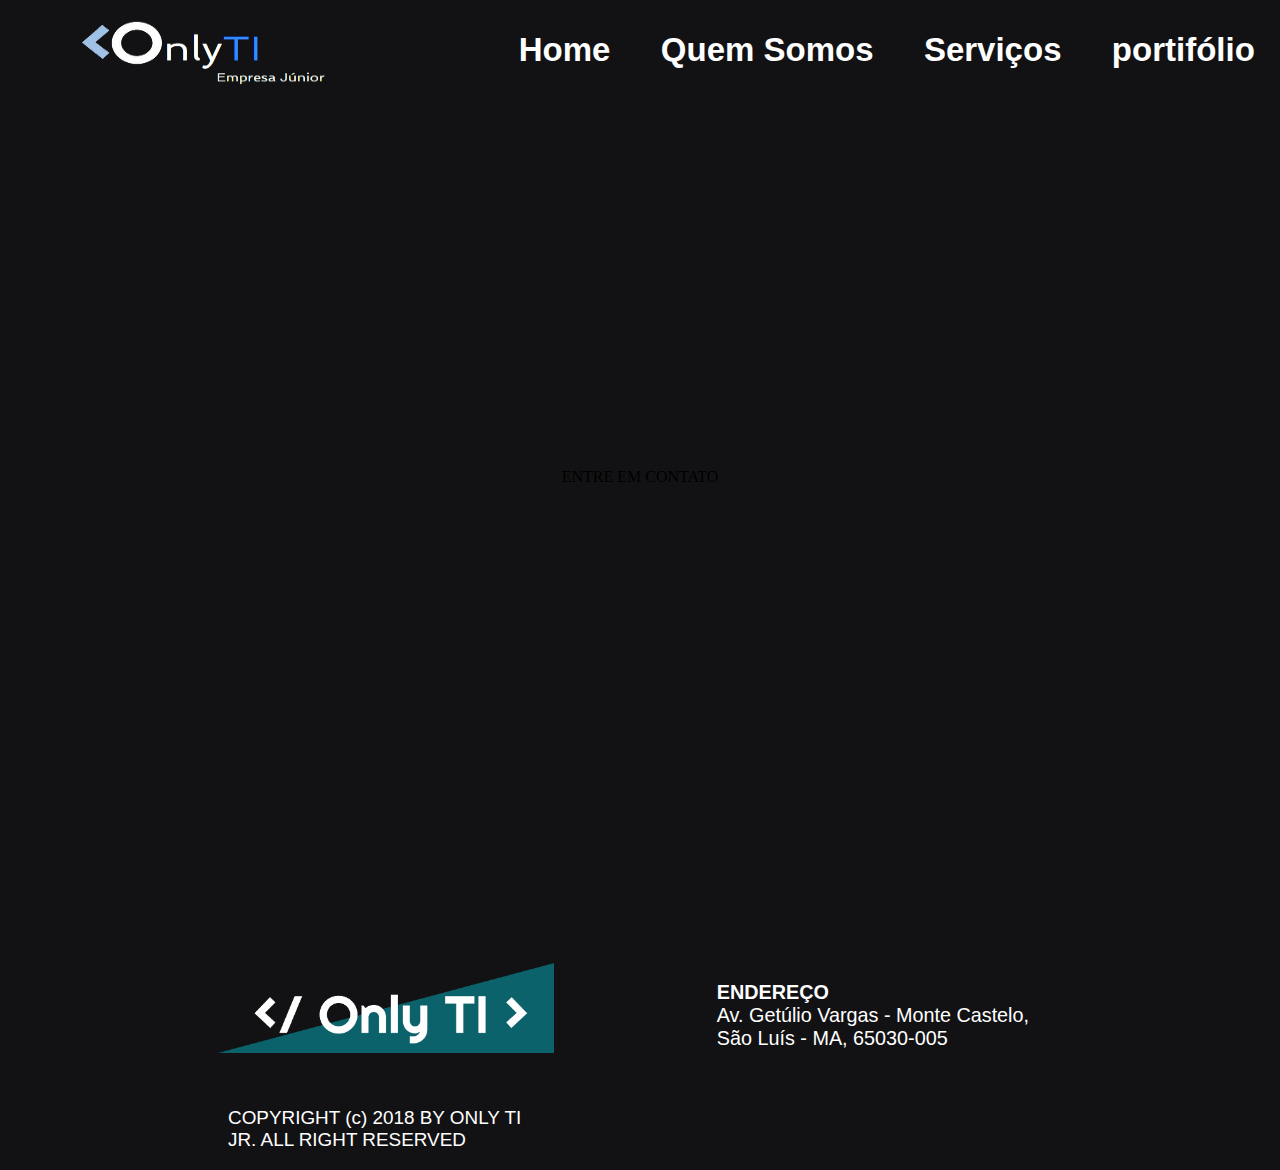
==== contato.html @ 10f6a3de "Add files via upload" ====
<!DOCTYPE html>
<html lang="pt-br">
<head>
    <meta charset="UTF-8">
    <meta name="viewport" content="width=device-width, initial-scale=1.0">
    <title>Home</title>  
    
    <link rel="stylesheet" href="home.css">
</head>
<body>  
    <div class="header">
        <img src="image-removebg-preview 2.png" class="logo"alt="logo only ti"> 
        <div class="HButtons">
        <div class="headerButton">
            <p>  Home</p>
        </div>
        <div class="headerButton"> 
           <p> Quem Somos</p>
        </div>
        <div class="headerButton">
            <p>   Serviços</p>
        </div>
        <div class="headerButton">
            <p> portifólio</p>
        </div>
</div> 
    </div> 
    <div class="Pbody"> 
        <div class="contato-tittle">ENTRE EM CONTATO</div> 
        
    </div>
    <div class="rodape"> 
      <div class="rodape-column-1">
        <img src="logo_only_-_footer_u8.png"class="bottomlogo" alt=""> 
      <p class="copyright">COPYRIGHT (c) 2018 BY ONLY TI JR. ALL RIGHT RESERVED</p>
      </div> 
      <div class="rodape-column-2">
       <a href="https://maps.app.goo.gl/9dsYf3GpVNB6xmtf8"> <p class="endereço"><strong>ENDEREÇO</strong></p> 
        <p class="endereço">Av. Getúlio Vargas - Monte Castelo, São Luís - MA, 65030-005</p></a>
      </div> 
      <div class="logos">
        <img src="./logo_instagram_-_footer_u6 6.png" alt=""> 
        <img src="./logo_facebook_-_footer_u3 6.png" alt=""> 
      </div>
    </div>
    <script src="home.js"></script>
</body>
</html>
---- home.css ----
* {
    padding: 0;
    margin: 0; 
  
}
body{
    background-color: #121214; 
    display: flex; 
    align-items: center; 
    flex-direction: column; 
    overflow-x: hidden;
}   
.scroll{
    display: flex; 
}
.quadradotest{
    width: 13vmin; 
    height: 13vmin; 
    background-color: green; 
    position: relative; 
    left: 30.3vw; 
    top: -11vh;  
    margin-left: 2vw ;
    margin-bottom: 9vh; 
    border-radius: 50%; 
    background-image: url(./assets/img/insta.jpg); 
    background-size: cover; 
    cursor: pointer; 
    user-select: none; 
    transition: 1s;  
} 
.quadradotest::after{ 
    content: "";
    position: absolute; 
    left: 0; 
    top: 0; 
    height: 100%; 
    width: 100%;  
    border-radius: 50%; 
    opacity: 0;
    background-image: url(./assets/img/pngwing.com\ \(1\).png); 
    background-size:cover;   
    transition: 0.6s;
} 
.quadradotest::before{ 
    content: "Pedro Julius";
    position: absolute;  
    display: flex; 
    justify-content: center; 
    font-family: Arial, Helvetica, sans-serif; 
    font-weight: bolder; 
    font-size: 2vmin;
    left: 0;  
    bottom: -20%; 
    color: white; 
    height: 10%; 
    width: 100%;  
    border-radius: 50%; 
    opacity: 1;
    transition: 0.6s;
} 


.quadradotest:hover::after{
    opacity: 0.8; 
    backdrop-filter: blur(10px); 
    box-shadow: 0px 0px 20px 1px rgb(185, 75, 202), inset 0px 0px 2px 3px rgb(185, 75, 202);
}  




::-webkit-scrollbar {
    width: 0.5vw;
    position: absolute; 
  }
  
  ::-webkit-scrollbar-track {
    margin-top: 11vh;
    margin-bottom: -1vh;
    box-shadow: inset 0 0 20px 20px #121214;
  }
  
  /* Handle */
  ::-webkit-scrollbar-thumb {
    background: rgb(14, 91, 136);
    border-radius: 3px;
    cursor: pointer;
    height: 10px; 
  }
  
  /* Handle on hover */
  ::-webkit-scrollbar-thumb:hover {
    background: #1a56b8;
  }
  
.header {
    width: 100vw;
    height: 11vh;
    background-color: #121214;
    display: flex; 
    z-index: 1;
}

.logo {
    margin-left: 5vw;
}

.HButtons {
    display: flex;
    justify-content: space-around;
    position: relative;
    margin-left: 12vw;
    width: 70vw;
}

.headerButton {
    cursor: pointer;
    position: relative;
    color: white;
    height: 11vh;
    width: max-content;
    display: flex;
    align-items: center;
    font-size: 33px;
    font-family: Arial, Helvetica, sans-serif;
    font-weight: bold;
    white-space: nowrap;
    transition: 0.3s;
    user-select: none;
}

.headerButton:hover {
    color: #4e90db;
}

.headerButton::after {
    content: "";
    position: absolute;
    top: 7.9vh;
    height: 4px;
    width: 100%;
    left: 0;
    transform: translate(-20%, 0);
    background-color: #A0C0E4;
    transform-origin: bottom right;
    transition: transform 0.25s ease-out;
    transition: 0.3s;
    transform: scaleX(0);
}

.headerButton:hover::after {
    transform: scaleX(1);
    transform-origin: bottom;
} 
.Pbody{ 
    width: 75vw; 
    height: 84vh;
    display: flex; 
    align-items: center; 
    justify-content: center;   
}   
.column-direction{
    flex-direction: column;
}
.Bimage{
    width: 100vw; 
    position: absolute; 
    height: 92.4%;
} 

.text1{
    height: 38vh; 
    width: 48vw; 
    position: absolute; 
    background-color: #121214b0; 
    right: 0; 
 
    border-top-left-radius: 30px; 
    border-bottom-left-radius: 30px; 
    color: white; 
    font-family: Arial, Helvetica, sans-serif;  
    font-weight: bold;
} 
.titulo{
    font-size: 4.4vmin; 
    width: 50%; 
    margin: 6%; 
    margin-top: 3%; 
} 
.descricao{
    font-size: 2.7vmin; 
    margin-left: 10%; 
    transform: translateY(-10%);  
    width: 77%; 
} 
.contact-button{ 
    width: 14%; 
    height: 7vh; 
    background-color: #4e90db; 
    position: absolute; 
    bottom: 16%; 
    right: 20%; 
    display: flex; 
    justify-content: center; 
    align-items: center;   
    font-family: Arial, Helvetica, sans-serif;  
    font-weight: bold; 
    color: white; 
    font-size: 2.4vmin; 
    border-radius: 12px; 
    box-shadow: -10px 10px 5px rgba(0, 0, 0, 0.524); 
    cursor: pointer; 
    transition: 0.3s;  
    box-sizing: border-box;
    user-select: none;  
    transition-property:background-color, color;
} 
.contact-button:hover{
    background-color: #121214; 
    color: #4e90db; 
    border:solid #2f78cb 3px
} 
.rodape{
    width: 70vw; 
    height: 25vh; 
    display: flex;   
    margin-top: 10vh;
    position: relative;
} 
.bottomlogo{
    height: 10vh; 
    margin-top: 2vh; 
    margin-left: 2vw;
}  
.copyright{
    color: white; 
    font-size: 2.1vmin;  
    margin: 4vmin;  
    font-family: Arial, Helvetica, sans-serif;
    margin-top: 5.5vmin;
} 
.rodape-column-2{
    color:white;  
    margin: 4vmin; 
    margin-left: 17vmin; 
    font-size:2.2vmin ; 
    font-family: Arial, Helvetica, sans-serif;
} 
.logos{
    position: absolute; 
    right: 5vw; 
    bottom: 2vh; 
} 
a:hover {
color: #4e90db; 
cursor: pointer;
}   
a{
    color: white; 
    text-decoration: none;
}  
.titulo-quemSomos{
    font-size: 8vmin; 
    color: #2B689C; 
    font-weight: bold; 
    font-family: 'Lilita One', cursive; 
    position: absolute; 
    top: -10vmin; 
    left: 0; 
    margin: 18vmin; 
    margin-top: 28vmin;
} 
.sub-tittle{
    font-family: 'Lilita One', Arial;  
    font-size: 5vmin;
    color: #2B689C; 
    position: absolute;  
    top: 0; 
    left: 4vmin; 
    margin: 18vmin; 
    margin-top: 38vmin;
} 
.paragraph{
    color: white; 
    font-size: 3vmin; 
    width: 45vw;
}
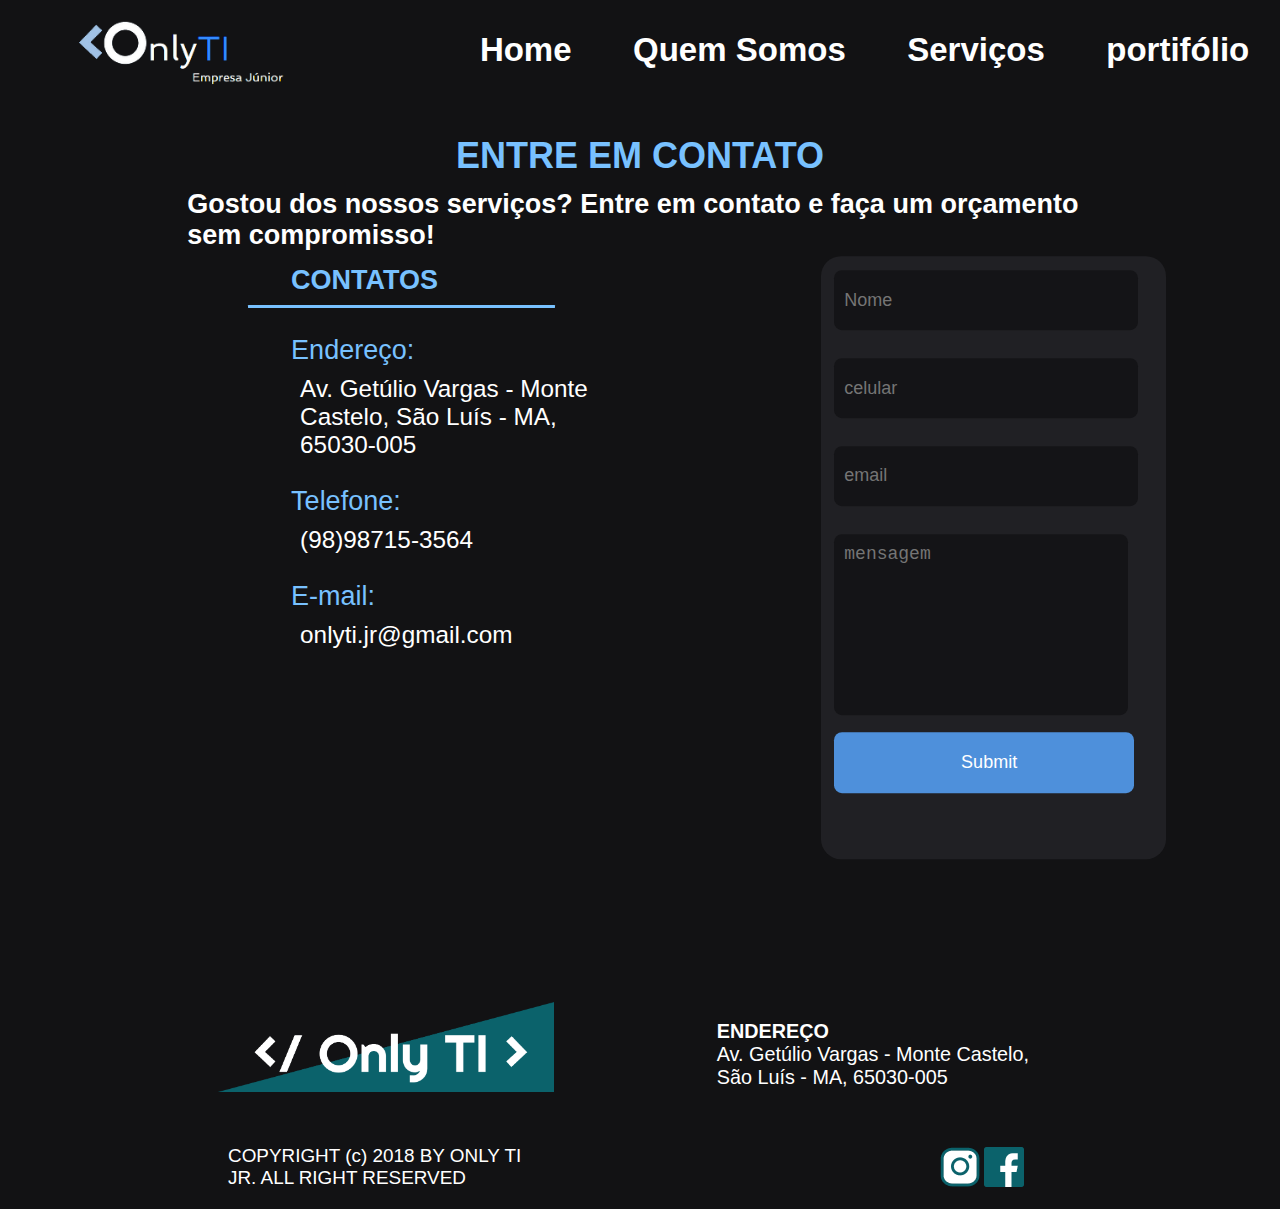
==== commit a04f4c6a: "Add files via upload" ====
--- a/contato.html
+++ b/contato.html
@@ -9,14 +9,14 @@
 </head>
 <body>  
     <div class="header">
-        <img src="image-removebg-preview 2.png" class="logo"alt="logo only ti"> 
+        <img src="./assets/img/image-removebg-preview 2.png" class="logo"alt="logo only ti"> 
         <div class="HButtons">
-        <div class="headerButton">
+       <a href="./index.html"> <div class="headerButton">
             <p>  Home</p>
-        </div>
-        <div class="headerButton"> 
+        </div></a>
+       <a href="./QuemSomos.html"> <div class="headerButton"> 
            <p> Quem Somos</p>
-        </div>
+        </div></a>
         <div class="headerButton">
             <p>   Serviços</p>
         </div>
@@ -26,12 +26,36 @@
 </div> 
     </div> 
     <div class="Pbody"> 
-        <div class="contato-tittle">ENTRE EM CONTATO</div> 
-        
+        <div class="contato-title">ENTRE EM CONTATO
+         <p class="white p1"> Gostou dos nossos serviços? Entre em contato e faça um orçamento sem compromisso!</p>
+        </div> 
+        <div class="contact-box"> 
+          <form action="./index.html">
+          <input type="text" placeholder="Nome" name="nome"> 
+          <input type="text" placeholder="celular" name="celular"> 
+          <input type="email" placeholder="email" name="email">  
+          <textarea placeholder="mensagem" class="mensagem" name="mensagem"></textarea> 
+          <input type="submit" class="submit-button" ></form>
+        </div> 
+        <div class="contact">
+          <div class="contact-info">CONTATOS
+            <hr> 
+            <div class="contact-subtitle">Endereço:
+              <p class="contact-paragraph">Av. Getúlio Vargas - Monte Castelo, São Luís - MA, 65030-005 </p>
+            </div> 
+            <div class="contact-subtitle">Telefone:
+              <p class="contact-paragraph">(98)98715-3564</p>
+            </div> 
+            <div class="contact-subtitle">E-mail:
+              <p class="contact-paragraph">onlyti.jr@gmail.com
+              </p>
+            </div>
+          </div> 
+        </div>
     </div>
     <div class="rodape"> 
       <div class="rodape-column-1">
-        <img src="logo_only_-_footer_u8.png"class="bottomlogo" alt=""> 
+        <img src="./assets/img/logo_only_-_footer_u8.png"class="bottomlogo" alt=""> 
       <p class="copyright">COPYRIGHT (c) 2018 BY ONLY TI JR. ALL RIGHT RESERVED</p>
       </div> 
       <div class="rodape-column-2">
@@ -39,8 +63,8 @@
         <p class="endereço">Av. Getúlio Vargas - Monte Castelo, São Luís - MA, 65030-005</p></a>
       </div> 
       <div class="logos">
-        <img src="./logo_instagram_-_footer_u6 6.png" alt=""> 
-        <img src="./logo_facebook_-_footer_u3 6.png" alt=""> 
+        <img src="./assets/img/logo_instagram_-_footer_u6 6.png" alt=""> 
+        <img src="./assets/img/logo_facebook_-_footer_u3 6.png" alt=""> 
       </div>
     </div>
     <script src="home.js"></script>
--- a/home.css
+++ b/home.css
@@ -11,15 +11,23 @@
     overflow-x: hidden;
 }   
 .scroll{
-    display: flex; 
-}
+    display: flex;  
+    width: 40vw; 
+    height: 20vh;  
+    position: relative; 
+    left: 30vw; 
+    top: -17vh;
+} 
+a{
+    color: white; 
+    text-decoration: none; 
+}  
 .quadradotest{
     width: 13vmin; 
     height: 13vmin; 
     background-color: green; 
     position: relative; 
-    left: 30.3vw; 
-    top: -11vh;  
+   
     margin-left: 2vw ;
     margin-bottom: 9vh; 
     border-radius: 50%; 
@@ -97,10 +105,13 @@
 .header {
     width: 100vw;
     height: 11vh;
-    background-color: #121214;
+    background-color: #121214; 
     display: flex; 
-    z-index: 1;
-}
+    position: fixed; 
+    top: 0; 
+    z-index: 1; 
+    transition: 0.2s;
+} 
 
 .logo {
     margin-left: 5vw;
@@ -159,6 +170,7 @@
     display: flex; 
     align-items: center; 
     justify-content: center;   
+    margin-top: 15.3vh;
 }   
 .column-direction{
     flex-direction: column;
@@ -199,7 +211,7 @@
     height: 7vh; 
     background-color: #4e90db; 
     position: absolute; 
-    bottom: 16%; 
+    bottom: 12%; 
     right: 20%; 
     display: flex; 
     justify-content: center; 
@@ -256,10 +268,7 @@
 color: #4e90db; 
 cursor: pointer;
 }   
-a{
-    color: white; 
-    text-decoration: none;
-}  
+
 .titulo-quemSomos{
     font-size: 8vmin; 
     color: #2B689C; 
@@ -271,7 +280,7 @@
     margin: 18vmin; 
     margin-top: 28vmin;
 } 
-.sub-tittle{
+.sub-title{
     font-family: 'Lilita One', Arial;  
     font-size: 5vmin;
     color: #2B689C; 
@@ -285,6 +294,147 @@
     color: white; 
     font-size: 3vmin; 
     width: 45vw;
-}
-
-
+} 
+.contato-title{
+    color: #78C1FF; 
+    font-family: Arial, Helvetica, sans-serif; 
+    font-weight: bolder; 
+    position: absolute; 
+    top: 15vh; 
+    font-size: 4vmin; 
+    transition: 0.4s; 
+    cursor: pointer;
+}  
+.contato-title:hover{
+    color: white; 
+    text-shadow: rgb(0, 132, 255) 1px 0 10px;
+}
+.white{
+    color: white;
+} 
+
+.p1{
+    width: 70vw; 
+    font-size: 3vmin;  
+    position: absolute;
+    left: 0vw; 
+    transform: translateX(-30%); 
+    top: 6vh;
+} 
+.contact-box{
+    height: 67vh; 
+    width: 27vw; 
+    background-color: #202024; 
+    position: absolute; 
+    right: 8.9vw; 
+    transform: translateY(7%); 
+    border-radius: 20px; 
+    overflow: hidden;
+} 
+input{
+    background-color: #141417; 
+    outline: none; 
+    border: none; 
+    height: 10%; 
+    margin: 4%; 
+    width: 85%; 
+    border-radius: 8px; 
+    padding-left: 10px; 
+    color: white; 
+    font-size: 2vmin;
+} 
+input:focus{
+    border: 2px #78C1FF solid; 
+    box-sizing: border-box; 
+}   
+
+.mensagem{
+    background-color: #141417; 
+    outline: none; 
+    border: none; 
+    height: 30%; 
+    margin: 4%; 
+    width: 85%; 
+    border-radius: 8px; 
+    padding-left: 10px; 
+    padding-top: 10px; 
+    box-sizing: border-box;
+    color: white; 
+    font-size: 2vmin; 
+    resize: none; 
+    margin-bottom:0%;
+}
+.mensagem:focus{
+    border: 2px #78C1FF solid; 
+    box-sizing: border-box; 
+}  
+::-webkit-scrollbar {
+    width: 0.5vw;
+    position: absolute; 
+  }
+  
+  .mensagem::-webkit-scrollbar-track {
+    margin-top: 0vh;
+    margin-bottom: 0vh;
+    box-shadow: inset 0 0 20px 20px #121214;
+  }
+  
+  /* Handle */
+  ::-webkit-scrollbar-thumb {
+    background: rgb(14, 91, 136);
+    border-radius: 3px;
+    cursor: pointer;
+    height: 10px; 
+  }
+  
+  /* Handle on hover */
+  ::-webkit-scrollbar-thumb:hover {
+    background: #1a56b8;
+  } 
+  .submit-button{ 
+    background-color: #4e90db; 
+    width: 86.7%; 
+    cursor: pointer; 
+  }  
+  .submit-button:focus{
+    border: none;
+  }
+  .submit-button:active{
+    background-color: #202024; 
+    border: #78C1FF 2px solid; 
+    color: #78C1FF;
+  } 
+  .contact-info{
+    color: #78C1FF; 
+    position: relative; 
+    left: -13vw; 
+    top: -5vh;  
+    font-size: 3vmin; 
+    font-family: Arial, Helvetica, sans-serif; 
+    font-weight: bolder; 
+  } 
+  hr{
+    background-color: #78C1FF; 
+    border: none; 
+    height: 3.3px; 
+    width: 24vw;
+    border-radius: 0.4px; 
+    margin-top: 1vmin; 
+    transform: translate(-14%,0); 
+  } 
+  .contact-subtitle{
+    color: #78C1FF; 
+    font-weight: 500; 
+    margin: 3vmin; 
+    margin-left: 0;
+  } 
+  .contact-paragraph{
+    color: white; 
+    font-size: 2.7vmin; 
+    width: 25vw; 
+    margin: 1vmin;
+  } 
+  form{
+    height: 100%;
+  }
+
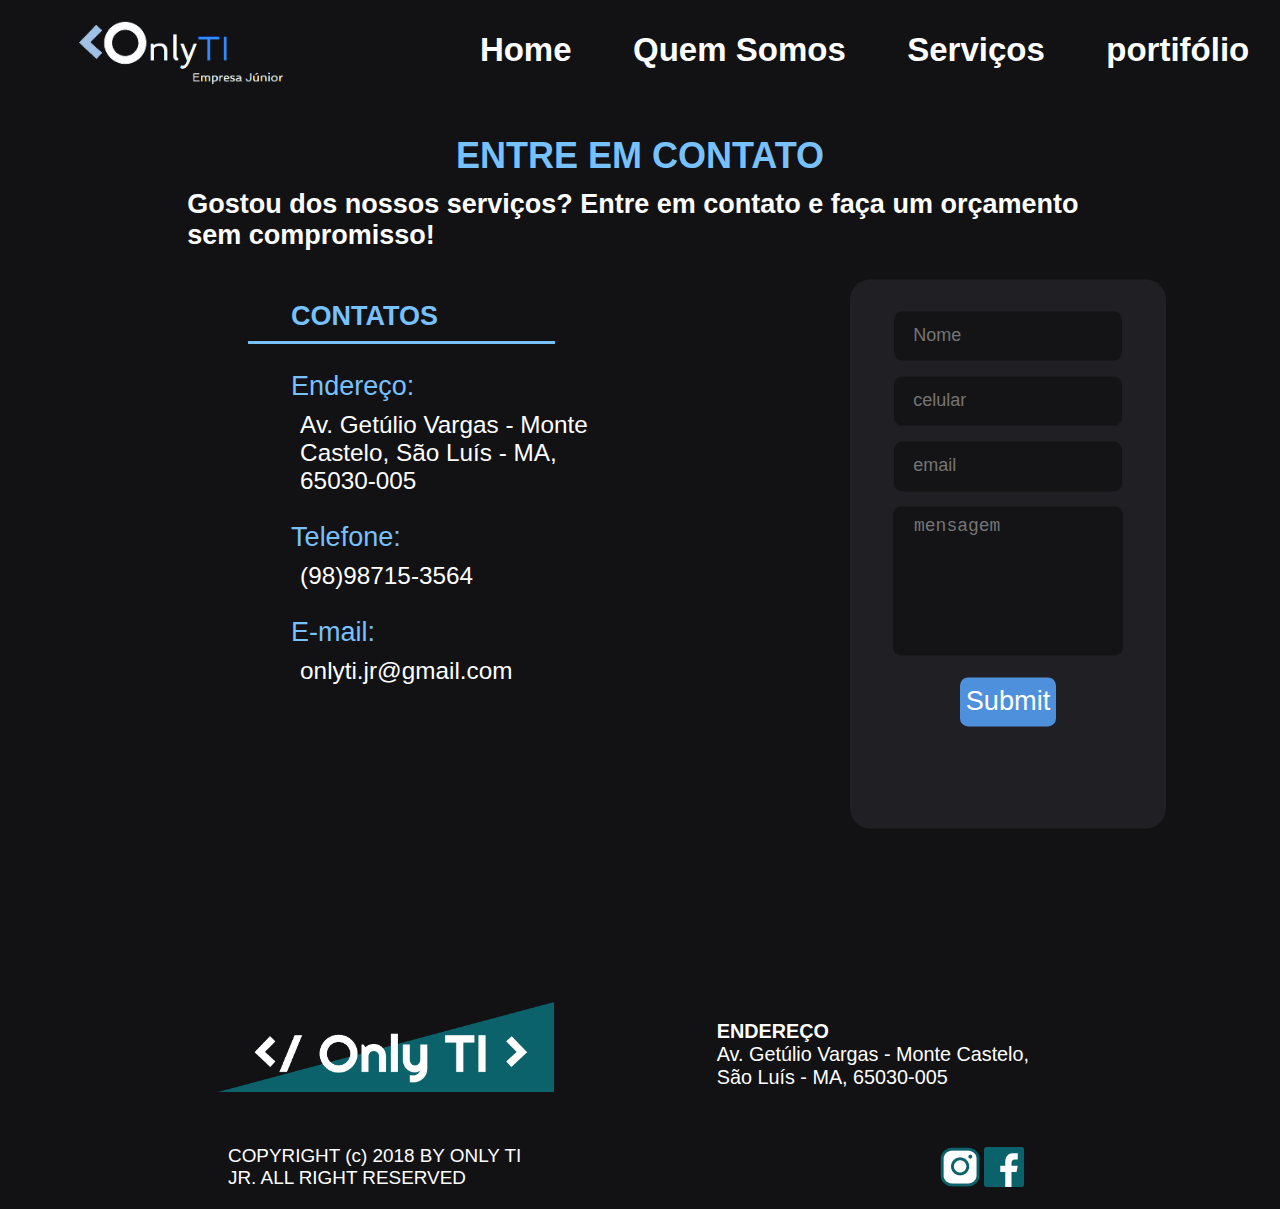
==== commit 63e36368: "Add files via upload" ====
--- a/contato.html
+++ b/contato.html
@@ -38,7 +38,7 @@
           <input type="submit" class="submit-button" ></form>
         </div> 
         <div class="contact">
-          <div class="contact-info">CONTATOS
+          <div class="contact-info">CONTATOS 
             <hr> 
             <div class="contact-subtitle">Endereço:
               <p class="contact-paragraph">Av. Getúlio Vargas - Monte Castelo, São Luís - MA, 65030-005 </p>
--- a/home.css
+++ b/home.css
@@ -8,7 +8,7 @@
     display: flex; 
     align-items: center; 
     flex-direction: column; 
-    overflow-x: hidden;
+    overflow-x: hidden; 
 }   
 .scroll{
     display: flex;  
@@ -172,6 +172,10 @@
     justify-content: center;   
     margin-top: 15.3vh;
 }   
+.service{
+    height: 240vh; 
+    display: block;
+}
 .column-direction{
     flex-direction: column;
 }
@@ -243,7 +247,8 @@
 .bottomlogo{
     height: 10vh; 
     margin-top: 2vh; 
-    margin-left: 2vw;
+    margin-left: 2vw; 
+
 }  
 .copyright{
     color: white; 
@@ -322,8 +327,8 @@
     top: 6vh;
 } 
 .contact-box{
-    height: 67vh; 
-    width: 27vw; 
+    height: 61vh; 
+    width: 24.7vw; 
     background-color: #202024; 
     position: absolute; 
     right: 8.9vw; 
@@ -335,39 +340,49 @@
     background-color: #141417; 
     outline: none; 
     border: none; 
-    height: 10%; 
-    margin: 4%; 
-    width: 85%; 
+    height: 9%; 
+    margin-bottom: 5%;
+    width: 72%; 
     border-radius: 8px; 
-    padding-left: 10px; 
+    padding-left: 4%; 
+    box-sizing: border-box;
     color: white; 
     font-size: 2vmin;
-} 
+}  
+input:first-of-type{
+    margin-top: 10%;
+}
 input:focus{
     border: 2px #78C1FF solid; 
     box-sizing: border-box; 
+}   
+input:focus::placeholder{
+    color: #78C1FF;
 }   
 
 .mensagem{
     background-color: #141417; 
     outline: none; 
     border: none; 
-    height: 30%; 
-    margin: 4%; 
-    width: 85%; 
+    height: 27%; 
+    margin-bottom: 5%;
+    width: 73%; 
     border-radius: 8px; 
-    padding-left: 10px; 
+    padding-left: 4%;
     padding-top: 10px; 
     box-sizing: border-box;
     color: white; 
     font-size: 2vmin; 
     resize: none; 
     margin-bottom:0%;
-}
+} 
 .mensagem:focus{
     border: 2px #78C1FF solid; 
     box-sizing: border-box; 
-}  
+}   
+.mensagem:focus::placeholder{
+    color: #78C1FF;
+}   
 ::-webkit-scrollbar {
     width: 0.5vw;
     position: absolute; 
@@ -390,11 +405,20 @@
   /* Handle on hover */
   ::-webkit-scrollbar-thumb:hover {
     background: #1a56b8;
-  } 
+  }  
+  input::placeholder{
+    padding-left: 3%;
+  }
+  .mensagem::placeholder{
+      padding-left: 4%;
+  }
   .submit-button{ 
-    background-color: #4e90db; 
-    width: 86.7%; 
-    cursor: pointer; 
+    background-color: #4e90db;  
+    width: 30.4%; 
+    cursor: pointer;  
+    font-size: 170%; 
+    margin-top: 7%; 
+    padding-left: 0;
   }  
   .submit-button:focus{
     border: none;
@@ -408,7 +432,7 @@
     color: #78C1FF; 
     position: relative; 
     left: -13vw; 
-    top: -5vh;  
+    top: -1vh;  
     font-size: 3vmin; 
     font-family: Arial, Helvetica, sans-serif; 
     font-weight: bolder; 
@@ -435,6 +459,66 @@
     margin: 1vmin;
   } 
   form{
-    height: 100%;
-  }
-
+    height: 100%; 
+    display: flex; 
+    flex-direction: column; 
+    align-items: center;
+  } 
+  .service-box{ 
+    z-index: 1;
+    display: flex; 
+    flex-direction: column; 
+    align-items: center; 
+    height: 40vh; 
+   margin-top: 20vh;
+    font-size: 3vmin; 
+    font-family: Arial, Helvetica, sans-serif;
+  } 
+  .service-box:first-child{
+    margin-top: 1vh;
+  }
+  .service-title{
+    color: #78C1FF; 
+    font-weight: bolder;
+  } 
+  .service-desc{ 
+    text-align: justify;
+    margin-top: 1%; 
+    width: 38vw;
+    color: white;
+  }  
+  .waves{
+    position: absolute; 
+    left:0; 
+    height: 100%; 
+    width: 106vw;  
+    z-index: -1;
+  } 
+  .wave{
+    position: absolute;
+  } 
+  .rodape .wave{
+    top: -19.9vh; 
+    width: 108vw; 
+    left: -14.76vw; 
+    z-index: -1;  
+  } 
+  
+  .w3{
+    transform: translateY(-.5%);
+  }
+ .background-blue{
+    background-color: #177ed8; 
+    height: 117%; 
+    width: 100%;
+    position: absolute; 
+    top: 143.7vh; 
+    left: 0; 
+    z-index: -1;
+ } 
+ .sub .service-title{ 
+    color: white;
+ } 
+
+ 
+
